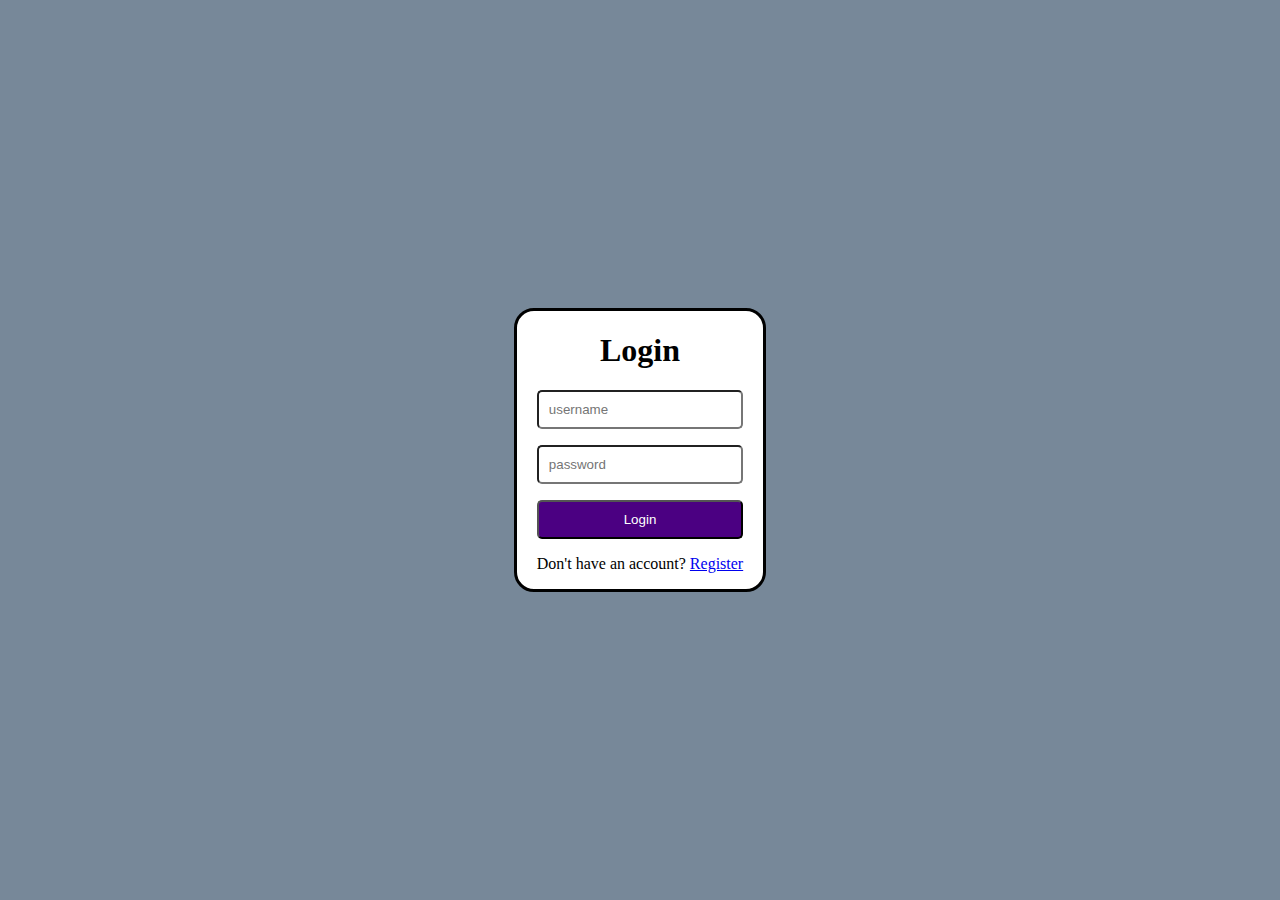
==== index.html @ 60bf0c57 "first commit" ====
<html>
    <head>
        <link rel="stylesheet" href="index.css" />

    </head>
    <body>
        <div class="mainframe">
            <h1>Login</h1>
            <form>
                <div class="inputfields">
                    <input type="text" placeholder="username" id="usernameinputbox"  class="inputbox"/>
                    <label id="usernamelabel" class="errormessage">Username is incorrect</label>
                </div>
                <div class="inputfields">
                    <input type="password" placeholder="password" id="passwordinputbox" class="inputbox"/>
                    <label id="passwordlabel"class="errormessage">Password is incorrect</label>
                </div>
                <button id="loginbutton" class="submitbutton">Login</button>
                <p>Don't have an account? <a href="registration.html">Register</a></p>
            </form>
        </div>
        <script src="index.js"></script>
    </body>
</html>
---- index.css ----
body {display: flex;  justify-content: center; align-items: center;background-color:lightslategray;}
/* "display: flex" arranges the elements from left to right instead of the default arrangement
of top to bottom. "justify-content: center" requires "display: flex" to be activated and 
centres the element/s from left to right. "align-items: center" also requires "display: flex"
and centres the element/s from top to bottom.   
/*.globalframe {align-items: center;}*/
.mainframe {
    border-radius: 20px; /* "border-radius" allows corners to be rounded. */
    background-color: white; border: solid black; width: fit-content; padding-left: 20px; padding-right: 20px
}

/* .inputfields {border: dotted greenyellow;} */

.inputbox {
    display: block; /* "block" means that the element will take the width of page/container 
    which will then push other elements to the next line */
    width: 100%; 
    padding: 10px;
    border-radius: 5px;
}

.errormessage {
    font-size: 13px; 
    visibility: hidden;
}

h1 {text-align: center;}



.submitbutton {
    width: 100%;
    background-color: indigo;
    color: white;
    /* border: solid red; */
    padding: 10px;
    border-radius: 5px;
}

/* For correct inputs: */
.inputboxcorrect {
    display: block; /* "block" means that the element will take the width of page/container 
    which will then push other elements to the next line */
    width: 100%; 
    padding: 10px;
    border-color: lightgreen;
    border-radius: 5px;
}
.errormessagehidden {
    font-size: 13px; 
    color: red;
    visibility: hidden;
    padding-left: 5px;
}

/* For incorrect inputs: */
.inputboxincorrect {
    display: block; /* "block" means that the element will take the width of page/container 
    which will then push other elements to the next line */
    width: 100%; 
    padding: 10px;
    border-color: red;
    border-radius: 5px;
}
.errormessagedisplayed {
    font-size: 13px; 
    color: red;
    padding-left: 5px;
}
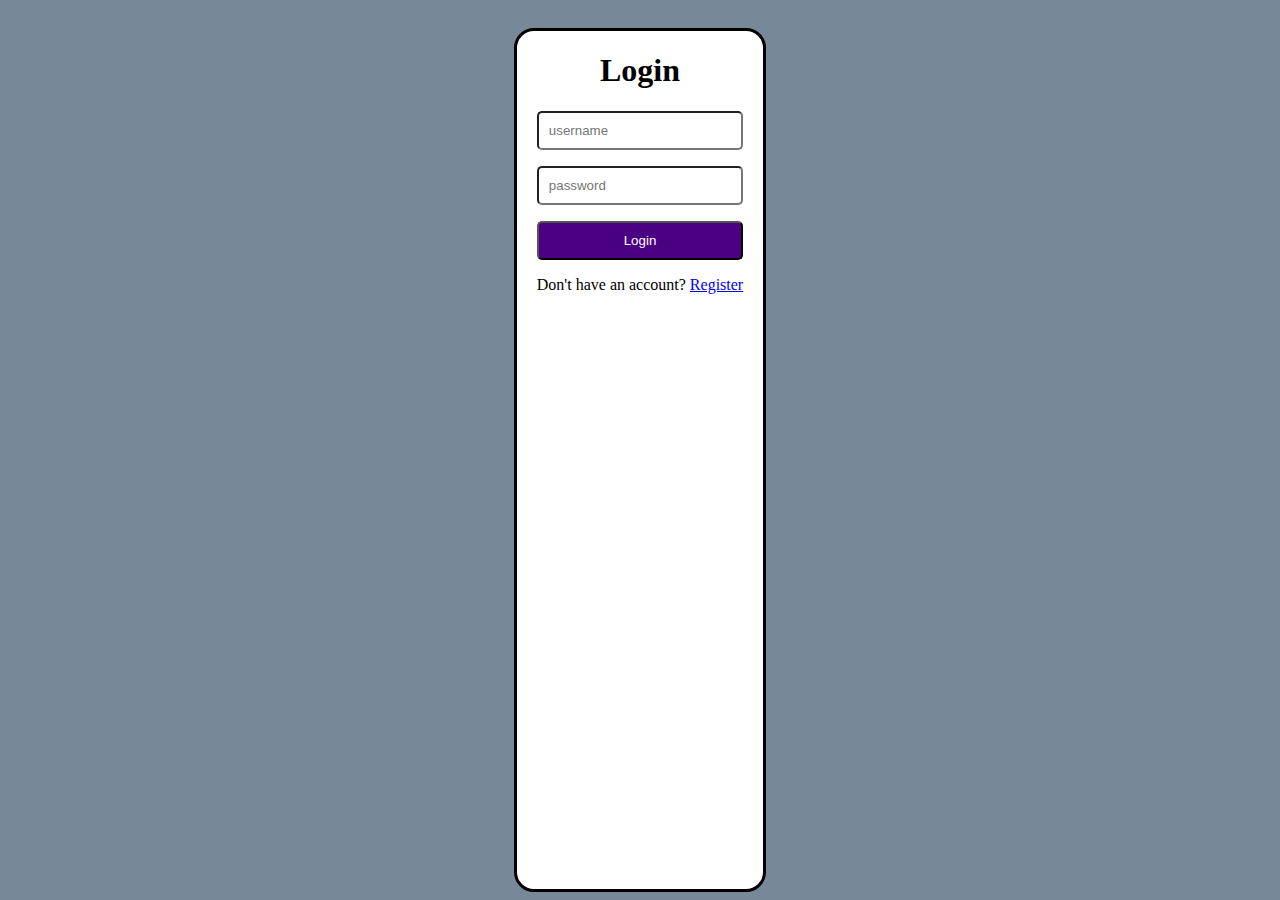
==== commit 2bf6135c: "update" ====
--- a/index.html
+++ b/index.html
@@ -1,7 +1,11 @@
 <html>
     <head>
+        <!-- Character set type for your file. This a standard meta tag. -->
+        <meta charset="utf-8">
+        <!-- Prevent scaling- and prevent the user from being able to zoom: -->
+        <meta name="viewport" content="width=device-width, initial-scale=1, user-scalable=no">
         <link rel="stylesheet" href="index.css" />
-
+        <title>Login</title>
     </head>
     <body>
         <div class="mainframe">
--- a/index.css
+++ b/index.css
@@ -1,4 +1,4 @@
-body {display: flex;  justify-content: center; align-items: center;background-color:lightslategray;}
+body {display: flex;  justify-content: center; height:fit-content;background-color:lightslategray; padding-top: 20px;}
 /* "display: flex" arranges the elements from left to right instead of the default arrangement
 of top to bottom. "justify-content: center" requires "display: flex" to be activated and 
 centres the element/s from left to right. "align-items: center" also requires "display: flex"
